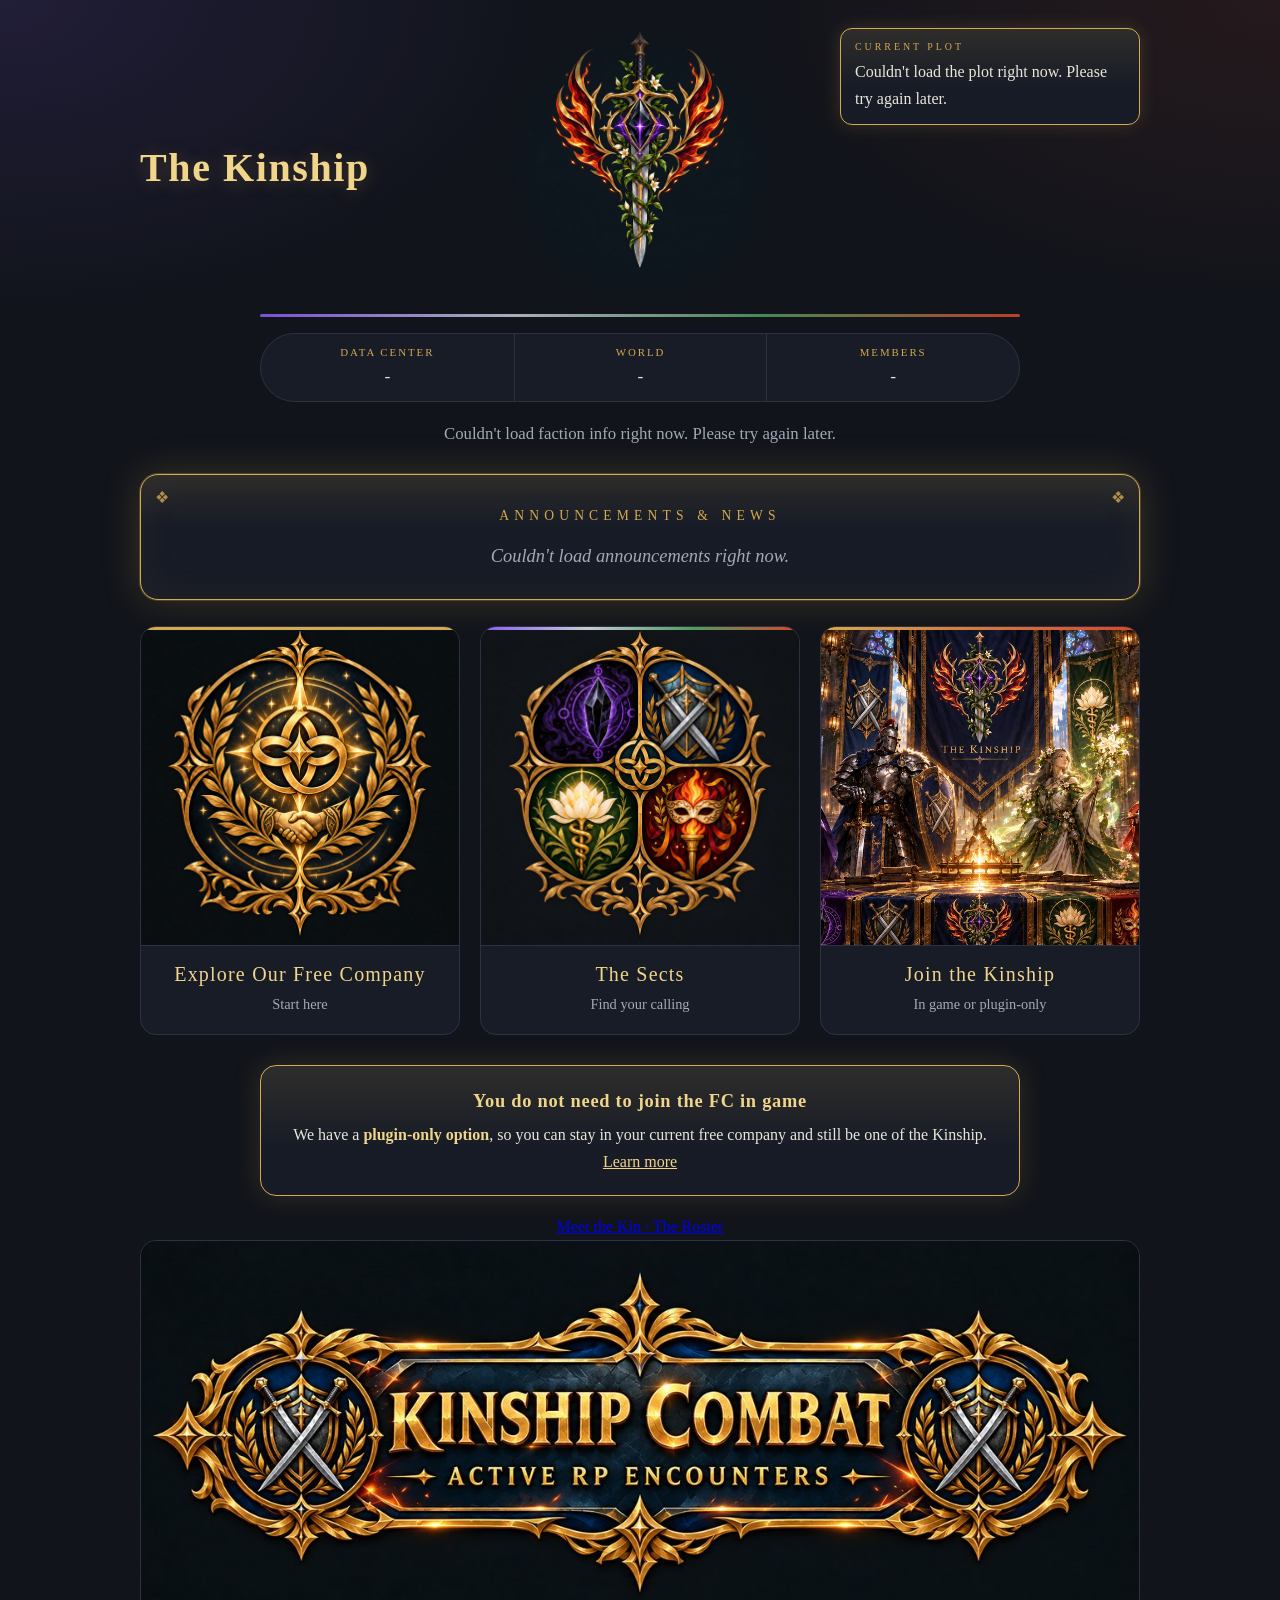
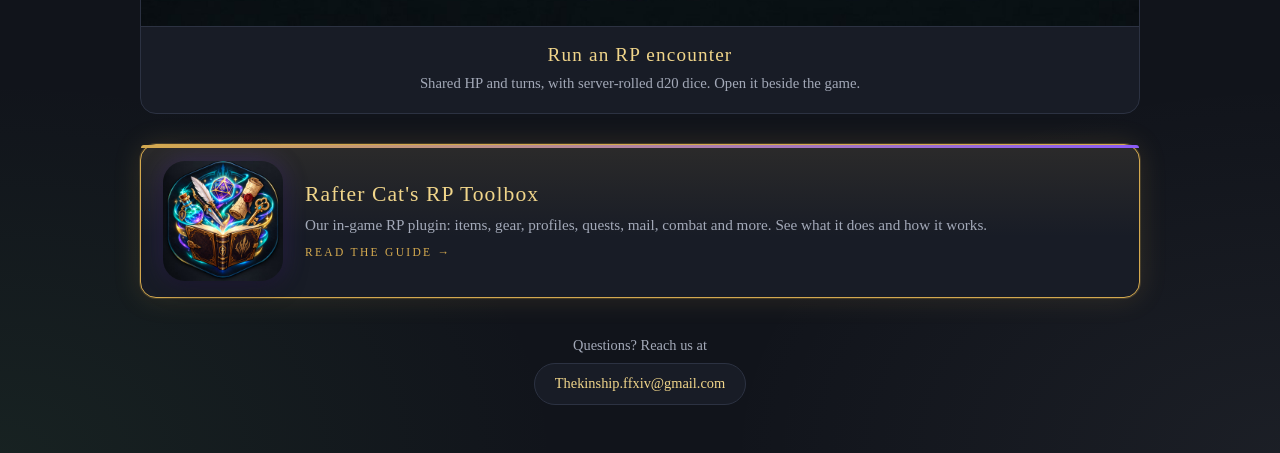
==== index.html @ 5b145092 "Add files via upload" ====
<!DOCTYPE html>
<html lang="en">
<head>
<meta charset="utf-8">
<meta name="viewport" content="width=device-width, initial-scale=1">
<title>The Kinship</title>
<meta name="description" content="The Kinship: a heavy role-play faction on Crystal / Mateus.">
<style>
  :root {
    --bg: #11141b;
    --panel: #181c26;
    --edge: #2c3242;
    --text: #e9e6dc;
    --muted: #a3a9b8;
    --gold: #d4a94f;
    --gold-soft: #f0d58a;
    --purple: #8b5cf6;
    --silver: #c4cad6;
    --green: #4f9d5d;
    --red: #d9472b;
    --sects: linear-gradient(90deg, var(--purple), var(--silver), var(--green), var(--red));
  }
  * { box-sizing: border-box; }
  html { scroll-behavior: smooth; }
  body {
    margin: 0;
    background:
      radial-gradient(900px 520px at 0% 0%, rgba(139,92,246,.13), transparent 62%),
      radial-gradient(900px 520px at 100% 0%, rgba(217,71,43,.10), transparent 62%),
      radial-gradient(900px 600px at 0% 100%, rgba(79,157,93,.10), transparent 62%),
      radial-gradient(900px 600px at 100% 100%, rgba(196,202,214,.06), transparent 62%),
      var(--bg);
    background-repeat: no-repeat;
    color: var(--text);
    font-family: Georgia, "Times New Roman", serif;
    line-height: 1.65;
  }
  .wrap { max-width: 1040px; margin: 0 auto; padding: 28px 20px 48px; }

  /* ---------- Header: name | logo | tagline ---------- */
  .masthead {
    display: grid;
    grid-template-columns: 1fr auto 1fr;
    align-items: center;
    gap: 20px;
  }
  .masthead h1 {
    margin: 0; font-size: clamp(1.6rem, 3.4vw, 2.5rem);
    letter-spacing: .04em; color: var(--gold-soft); text-align: left;
    text-shadow: 0 2px 18px rgba(212,169,79,.25);
  }
  .tagline {
    margin: 0; text-align: right; font-style: italic;
    color: var(--muted); font-size: clamp(1rem, 1.8vw, 1.25rem);
  }
  .logo {
    width: clamp(170px, 28vw, 280px); aspect-ratio: 1;
    -webkit-mask-image: radial-gradient(closest-side, #000 72%, transparent 100%);
            mask-image: radial-gradient(closest-side, #000 72%, transparent 100%);
  }
  .logo img { width: 100%; height: 100%; object-fit: contain; display: block; mix-blend-mode: lighten; }

  .sect-rule { height: 3px; border-radius: 3px; background: var(--sects); opacity: .85; margin: 6px auto 0; max-width: 760px; }

  /* ---------- Stats bar ---------- */
  .stats {
    display: grid; grid-template-columns: repeat(3, 1fr);
    margin: 16px auto 18px; max-width: 760px;
    border: 1px solid var(--edge); border-radius: 999px;
    background: var(--panel); overflow: hidden;
  }
  .stat { padding: 10px 14px; text-align: center; border-left: 1px solid var(--edge); }
  .stat:first-child { border-left: 0; }
  .stat small {
    display: block; font-size: .68rem; letter-spacing: .18em;
    text-transform: uppercase; color: var(--gold);
  }
  .stat b { font-weight: normal; font-size: 1.1rem; }

  /* ---------- About ---------- */
  .about {
    max-width: 760px; margin: 0 auto 26px; text-align: center;
    color: var(--muted); font-size: 1.05rem; white-space: pre-line;
  }

  /* ---------- Announcements: the big feature panel ---------- */
  .plot-panel {
    position: relative; margin: 0 auto 26px;
    padding: 30px 28px 28px;
    border-radius: 18px;
    background:
      linear-gradient(180deg, rgba(212,169,79,.10), rgba(24,28,38,.95) 40%),
      var(--panel);
    border: 1px solid var(--gold);
    box-shadow: 0 0 0 1px rgba(212,169,79,.25), 0 0 38px rgba(212,169,79,.22), inset 0 0 40px rgba(212,169,79,.05);
  }
  .plot-panel::before, .plot-panel::after {
    content: "\2756"; position: absolute; top: 10px; color: var(--gold); opacity: .8; font-size: 1rem;
  }
  .plot-panel::before { left: 14px; }
  .plot-panel::after  { right: 14px; }
  .feature-label {
    text-align: center; margin: 0 0 14px;
    font-size: .85rem; letter-spacing: .38em; text-transform: uppercase; color: var(--gold);
  }
  .feature-text {
    max-width: 720px; margin: 0 auto; text-align: center;
    color: var(--text); font-size: 1.15rem; white-space: pre-line;
  }
  .feature-text.empty { color: var(--muted); font-style: italic; }

  /* ---------- Current plot: small notice, top-right corner ---------- */
  .topbar { display: flex; justify-content: flex-end; margin-bottom: 6px; }
  .plot-note {
    width: min(300px, 100%); text-align: left; cursor: pointer;
    border: 1px solid var(--gold); border-radius: 12px; padding: 10px 14px 12px;
    background: linear-gradient(180deg, rgba(212,169,79,.12), rgba(24,28,38,.95) 60%), var(--panel);
    box-shadow: 0 0 18px rgba(212,169,79,.20);
  }
  .plot-note:focus-visible { outline: 2px solid var(--gold-soft); outline-offset: 2px; }
  .note-label {
    margin: 0 0 4px; font-size: .62rem; letter-spacing: .3em;
    text-transform: uppercase; color: var(--gold);
  }
  .plot-note .plot { padding: 6px 0 0; margin-top: 6px; border-top: 1px solid rgba(212,169,79,.25); }
  .plot-note .plot:first-child { border-top: 0; margin-top: 0; padding-top: 0; }
  .plot-note .plot h2 { margin: 0 0 2px; font-weight: normal; font-size: 1.05rem; color: var(--gold-soft); }
  .plot-note .plot p {
    margin: 0; font-size: .85rem; color: var(--muted); white-space: pre-line;
    display: -webkit-box; -webkit-line-clamp: 3; -webkit-box-orient: vertical; overflow: hidden;
  }
  .plot-note.open .plot p { display: block; }
  .plot-note .hint { margin: 6px 0 0; font-size: .62rem; letter-spacing: .12em; color: var(--muted); text-transform: uppercase; }

  /* ---------- Three image buttons ---------- */
  .cards { display: grid; grid-template-columns: repeat(3, 1fr); gap: 20px; margin-bottom: 30px; }
  .card {
    position: relative; display: flex; flex-direction: column; text-decoration: none; color: var(--text);
    border: 1px solid var(--edge); border-radius: 16px; overflow: hidden;
    background: var(--panel);
    transition: transform .2s ease, border-color .2s ease, box-shadow .2s ease;
  }
  .card::before { content: ""; position: absolute; left: 0; right: 0; top: 0; height: 3px; z-index: 2; background: var(--gold); }
  #cardSects::before { background: var(--sects); }
  #cardJoin::before { background: linear-gradient(90deg, var(--gold), var(--red)); }
  .card .pic { aspect-ratio: 1; overflow: hidden; background: #0d1016; }
  .card img { width: 100%; height: 100%; object-fit: cover; display: block; transition: transform .35s ease; }
  .card .cap { padding: 12px 14px 16px; text-align: center; border-top: 1px solid var(--edge); }
  .card .cap b { display: block; font-size: 1.25rem; font-weight: normal; letter-spacing: .06em; color: var(--gold-soft); }
  .card .cap span { font-size: .9rem; color: var(--muted); }
  a.card:hover, a.card:focus-visible {
    transform: translateY(-4px); border-color: var(--gold);
    box-shadow: 0 10px 30px rgba(0,0,0,.45), 0 0 26px rgba(212,169,79,.28);
  }
  a.card:hover img { transform: scale(1.04); }
  .card.soon { cursor: default; filter: saturate(.75); }
  .badge {
    position: absolute; top: 12px; right: 12px; z-index: 2;
    background: rgba(10,12,17,.85); border: 1px solid var(--gold); color: var(--gold-soft);
    font-size: .68rem; letter-spacing: .16em; text-transform: uppercase;
    padding: 3px 10px; border-radius: 999px;
  }

  /* ---------- Desktop: float the plot notice into the top-right corner ---------- */
  @media (min-width: 761px) {
    .wrap { position: relative; }
    .topbar { position: absolute; top: 28px; right: 20px; width: 300px; z-index: 5; margin: 0; }
    .tagline { align-self: end; padding-bottom: 6px; }
  }

  /* ---------- Kinship Combat banner ---------- */
  .combat {
    position: relative; display: block; text-decoration: none; color: var(--text);
    margin: 0 0 30px; border: 1px solid var(--edge); border-radius: 16px; overflow: hidden;
    background: var(--panel); transition: transform .2s ease, border-color .2s ease, box-shadow .2s ease;
  }
  .combat::before { content: ""; position: absolute; left: 0; right: 0; top: 0; height: 3px; z-index: 2; background: linear-gradient(90deg, var(--gold), var(--steel)); }
  .combat img { width: 100%; height: auto; display: block; }
  .combat .cap { display: block; padding: 12px 16px 16px; text-align: center; border-top: 1px solid var(--edge); }
  .combat .cap b { display: block; font-size: 1.2rem; font-weight: normal; letter-spacing: .06em; color: var(--gold-soft); }
  .combat .cap span { font-size: .92rem; color: var(--muted); }
  a.combat:hover, a.combat:focus-visible { transform: translateY(-3px); border-color: var(--gold); box-shadow: 0 10px 30px rgba(0,0,0,.45), 0 0 26px rgba(212,169,79,.28); }
  .combat.soon { cursor: default; filter: saturate(.75); }


  /* ---------- Rafter Cat's RP Toolbox: plugin guide button ---------- */
  .toolbox {
    position: relative; display: flex; align-items: center; gap: 22px; text-decoration: none; color: var(--text);
    margin: 0 0 30px; padding: 16px 22px; border: 1px solid var(--gold); border-radius: 16px; background:
      linear-gradient(180deg, rgba(212,169,79,.10), rgba(24,28,38,.95) 60%), var(--panel);
    box-shadow: 0 0 0 1px rgba(212,169,79,.2), 0 0 28px rgba(212,169,79,.16);
    transition: transform .2s ease, box-shadow .2s ease;
  }
  .toolbox::before { content: ""; position: absolute; left: 0; right: 0; top: 0; height: 3px; background: linear-gradient(90deg, var(--gold), var(--purple)); border-radius: 16px 16px 0 0; }
  .toolbox img { width: 120px; height: 120px; flex: 0 0 120px; border-radius: 22px; object-fit: cover; box-shadow: 0 6px 22px rgba(0,0,0,.5), 0 0 22px rgba(139,92,246,.3); }
  .toolbox .t b { display: block; font-size: 1.35rem; font-weight: normal; letter-spacing: .05em; color: var(--gold-soft); }
  .toolbox .t span { display: block; color: var(--muted); font-size: .95rem; }
  .toolbox .t em { display: inline-block; margin-top: 6px; font-style: normal; font-size: .72rem; letter-spacing: .2em; text-transform: uppercase; color: var(--gold); }
  a.toolbox:hover, a.toolbox:focus-visible { transform: translateY(-3px); box-shadow: 0 10px 30px rgba(0,0,0,.45), 0 0 30px rgba(212,169,79,.3); }
  @media (max-width: 760px) { .toolbox { flex-direction: column; text-align: center; } }

  /* ---------- Footer ---------- */
  footer { text-align: center; padding-top: 6px; color: var(--muted); font-size: .9rem; }
  .mail {
    display: inline-block; margin-top: 6px; padding: 8px 20px;
    border: 1px solid var(--edge); border-radius: 999px; color: var(--gold-soft);
    text-decoration: none; background: var(--panel);
  }
  .mail:hover { border-color: var(--gold); box-shadow: 0 0 18px rgba(212,169,79,.25); }

  [hidden] { display: none !important; }

  /* ---------- Phones ---------- */
  @media (max-width: 760px) {
    .masthead { grid-template-columns: 1fr; justify-items: center; gap: 8px; }
    .masthead h1, .tagline { text-align: center; }
    .masthead .logo { order: -1; }
    .stats { border-radius: 16px; }
    .stat small { font-size: .6rem; letter-spacing: .12em; }
    .stat b { font-size: .95rem; }
    .cards { grid-template-columns: 1fr; max-width: 360px; margin-left: auto; margin-right: auto; }
    .plot-panel { padding: 26px 18px 22px; }
    .plot-note { width: 100%; }
  }
  @media (prefers-reduced-motion: reduce) {
    * { transition: none !important; scroll-behavior: auto !important; }
  }
</style>
</head>
<body>
<div class="wrap">

  <!-- Current plot: small notice in the top-right corner (tap to expand) -->
  <div class="topbar">
    <aside class="plot-note" id="plotNote" tabindex="0" role="button" aria-expanded="false" aria-label="Current plot, tap to expand">
      <p class="note-label">Current Plot</p>
      <div id="plots">Loading…</div>
    </aside>
  </div>

  <!-- Name | Logo | Tagline -->
  <header class="masthead">
    <h1 id="name">The Kinship</h1>
    <div class="logo"><img id="logo" src="images/kinship-crest.jpg" alt="The Kinship crest" onerror="this.onerror=null;this.src=DEFAULT_LOGO"></div>
    <p class="tagline" id="tagline"></p>
  </header>

  <div class="sect-rule" aria-hidden="true"></div>

  <!-- Data center | World | Members -->
  <div class="stats">
    <div class="stat"><small>Data Center</small><b id="dc">-</b></div>
    <div class="stat"><small>World</small><b id="world">-</b></div>
    <div class="stat"><small>Members</small><b id="members">-</b></div>
  </div>

  <!-- About -->
  <p class="about" id="description">Loading…</p>

  <!-- Announcements & news: the big feature panel -->
  <section class="plot-panel" aria-label="Announcements and news">
    <p class="feature-label">Announcements &amp; News</p>
    <div class="feature-text" id="news">Loading…</div>
  </section>

  <!-- The Kin | The Sects | Join -->
  <nav class="cards" aria-label="Explore">
    <a class="card soon" id="cardKin" href="#" aria-disabled="true">
      <span class="badge">Coming soon</span>
      <span class="pic"><img src="images/kin-emblem.jpg" alt=""></span>
      <span class="cap"><b>Explore Our Free Company</b><span>Start here</span></span>
    </a>
    <a class="card soon" id="cardSects" href="#" aria-disabled="true">
      <span class="badge">Coming soon</span>
      <span class="pic"><img src="images/sects-emblem.jpg" alt=""></span>
      <span class="cap"><b>The Sects</b><span>Find your calling</span></span>
    </a>
    <a class="card soon" id="cardJoin" href="#" aria-disabled="true">
      <span class="badge">Coming soon</span>
      <span class="pic"><img src="images/join-button.jpg" alt="" style="object-position:50% 40%"></span>
      <span class="cap"><b>Join the Kinship</b><span>In game or plugin-only</span></span>
    </a>
  </nav>

  <div style="max-width:760px;margin:22px auto 0;border:1px solid var(--gold);border-radius:16px;padding:20px 22px;text-align:center;background:linear-gradient(180deg,rgba(212,169,79,.12),rgba(24,28,38,.95) 60%),var(--panel);box-shadow:0 0 28px rgba(212,169,79,.18)">
    <p style="margin:0 0 6px;color:var(--gold-soft);font-size:1.15rem;letter-spacing:.04em"><b>You do not need to join the FC in game</b></p>
    <p style="margin:0;color:var(--text)">We have a <b style="color:var(--gold-soft)">plugin-only option</b>, so you can stay in your current free company and still be one of the Kinship. <a href="explore.html#plugin-only" style="color:var(--gold-soft)">Learn more</a></p>
  </div>

  <p style="text-align:center;margin:18px 0 0"><a class="pill" href="roster.html">Meet the Kin &middot; The Roster</a></p>

  <!-- Kinship Combat: wide banner button -->
  <a class="combat soon" id="cardCombat" href="#" aria-disabled="true">
    <span class="badge">Coming soon</span>
    <img src="images/kinship-combat-banner.jpg" alt="Kinship Combat: Active RP Encounters">
    <span class="cap"><b>Run an RP encounter</b><span>Shared HP and turns, with server-rolled d20 dice. Open it beside the game.</span></span>
  </a>

  <!-- The plugin guide -->
  <a class="toolbox" href="guide.html">
    <img src="images/toolbox-icon.jpg" alt="Rafter Cat's RP Toolbox icon">
    <span class="t"><b>Rafter Cat's RP Toolbox</b><span>Our in-game RP plugin: items, gear, profiles, quests, mail, combat and more. See what it does and how it works.</span><em>Read the guide &rarr;</em></span>
  </a>

  <footer>
    Questions? Reach us at<br>
    <a class="mail" id="mail" href="mailto:Thekinship.ffxiv@gmail.com">Thekinship.ffxiv@gmail.com</a>
  </footer>
</div>

<script>
// ---- Your published Google Sheet links ----
const FACTION_URL = "https://docs.google.com/spreadsheets/d/e/2PACX-1vTAGpMH_xMZvl3V_Pxo-e57S1D9Q2RhjpGxtN2romaYZer0CjAI3qlYzgZa4SUpNZsIbX0Dt3ag6-Jg/pub?gid=0&single=true&output=csv";
const PLOTS_URL   = "https://docs.google.com/spreadsheets/d/e/2PACX-1vTAGpMH_xMZvl3V_Pxo-e57S1D9Q2RhjpGxtN2romaYZer0CjAI3qlYzgZa4SUpNZsIbX0Dt3ag6-Jg/pub?gid=1197750534&single=true&output=csv";

const DEFAULT_LOGO = "images/kinship-crest.jpg";

// ---- Pages for the two cards (fill these in as we build the pages) ----
// Leave "" and the card shows "Coming soon". Example: kin: "kin.html"
const PAGES = { kin: "explore.html", sects: "sects.html" };

// ---- Address of the Kinship Combat site (fill in once it is hosted). Empty = "Coming soon". ----
const COMBAT_URL = "https://kinship-combat.thekinship-ffxiv.workers.dev/";   // Kinship Combat on your own Cloudflare

// Small CSV parser that handles quoted fields
function parseCSV(text) {
  const rows = []; let row = [], cell = "", q = false;
  for (let i = 0; i < text.length; i++) {
    const c = text[i];
    if (q) {
      if (c === '"' && text[i + 1] === '"') { cell += '"'; i++; }
      else if (c === '"') q = false;
      else cell += c;
    } else if (c === '"') q = true;
    else if (c === ",") { row.push(cell); cell = ""; }
    else if (c === "\n" || c === "\r") {
      if (c === "\r" && text[i + 1] === "\n") i++;
      row.push(cell); rows.push(row); row = []; cell = "";
    } else cell += c;
  }
  if (cell !== "" || row.length) { row.push(cell); rows.push(row); }
  return rows.filter(r => r.some(x => x.trim() !== ""));
}

async function load(url) {
  const res = await fetch(url);
  if (!res.ok) throw new Error("HTTP " + res.status);
  return parseCSV(await res.text());
}

const $ = id => document.getElementById(id);
const safeUrl = u => /^https?:\/\//i.test(u) ? u : "";
const safeImg = u => /^https?:\/\//i.test(u) || /^images\//i.test(u) ? u : "";

function enableCard(id, href, external) {
  const el = $(id);
  if (!href) return;
  el.href = href;
  el.classList.remove("soon");
  el.removeAttribute("aria-disabled");
  el.querySelector(".badge").remove();
  if (external) { el.target = "_blank"; el.rel = "noopener"; }
}

async function main() {
  enableCard("cardKin", PAGES.kin);
  enableCard("cardSects", PAGES.sects);
  enableCard("cardJoin", "apply.html");
  enableCard("cardCombat", COMBAT_URL, true);

  try {
    const rows = await load(FACTION_URL);
    const d = {};
    rows.slice(1).forEach(r => { d[(r[0] || "").trim().toLowerCase()] = (r[1] || "").trim(); });

    if (d.faction_name) { $("name").textContent = d.faction_name; document.title = d.faction_name; }
    $("tagline").textContent = d.tagline || "";
    $("description").textContent = d.description || "";
    $("dc").textContent = d.data_center || "-";
    $("world").textContent = d.world || "-";
    $("members").textContent = d.member_count || "-";

    const logo = safeImg(d.logo_url);
    if (logo) {                              // a custom logo link; if it is broken, fall back to the built-in crest
      const probe = new Image();
      probe.onload = () => { $("logo").src = logo; };
      probe.src = logo;
    }

    const news = $("news");
    if (d.announcements) { news.textContent = d.announcements; news.classList.remove("empty"); }
    else { news.textContent = "No announcements right now. Check back soon."; news.classList.add("empty"); }

    // the Join card opens our own application form (apply.html)

    if (d.contact_email && /^[^@\s]+@[^@\s]+\.[^@\s]+$/.test(d.contact_email)) {
      $("mail").href = "mailto:" + d.contact_email; $("mail").textContent = d.contact_email;
    }
  } catch (e) {
    $("description").textContent = "Couldn't load faction info right now. Please try again later.";
    $("news").textContent = "Couldn't load announcements right now."; $("news").classList.add("empty");
  }

  try {
    const rows = await load(PLOTS_URL);
    const head = rows[0].map(h => h.trim().toLowerCase());
    const idx = n => head.indexOf(n);
    const plots = rows.slice(1)
      .map(r => ({ title: r[idx("title")] || "", summary: r[idx("summary")] || "", status: (r[idx("status")] || "").trim().toLowerCase(), order: parseFloat(r[idx("order")]) || 999 }))
      .filter(p => p.status === "active" && p.title)
      .sort((a, b) => a.order - b.order);
    const box = $("plots"); box.textContent = "";
    if (!plots.length) { box.textContent = "No active plot right now."; return; }
    plots.forEach(p => {
      const el = document.createElement("div"); el.className = "plot";
      const h = document.createElement("h2"); h.textContent = p.title;
      const s = document.createElement("p"); s.textContent = p.summary;
      el.append(h, s); box.appendChild(el);
    });
    const hint = document.createElement("p"); hint.className = "hint"; hint.textContent = "Tap to read more"; box.appendChild(hint);
  } catch (e) {
    $("plots").textContent = "Couldn't load the plot right now. Please try again later.";
  }
}
main();

// Tap / Enter on the corner notice expands or collapses the full plot text
(function () {
  const note = $("plotNote");
  const toggle = () => {
    const open = note.classList.toggle("open");
    note.setAttribute("aria-expanded", open);
    const hint = note.querySelector(".hint"); if (hint) hint.textContent = open ? "Tap to collapse" : "Tap to read more";
  };
  note.addEventListener("click", toggle);
  note.addEventListener("keydown", e => { if (e.key === "Enter" || e.key === " ") { e.preventDefault(); toggle(); } });
})();
</script>
</body>
</html>
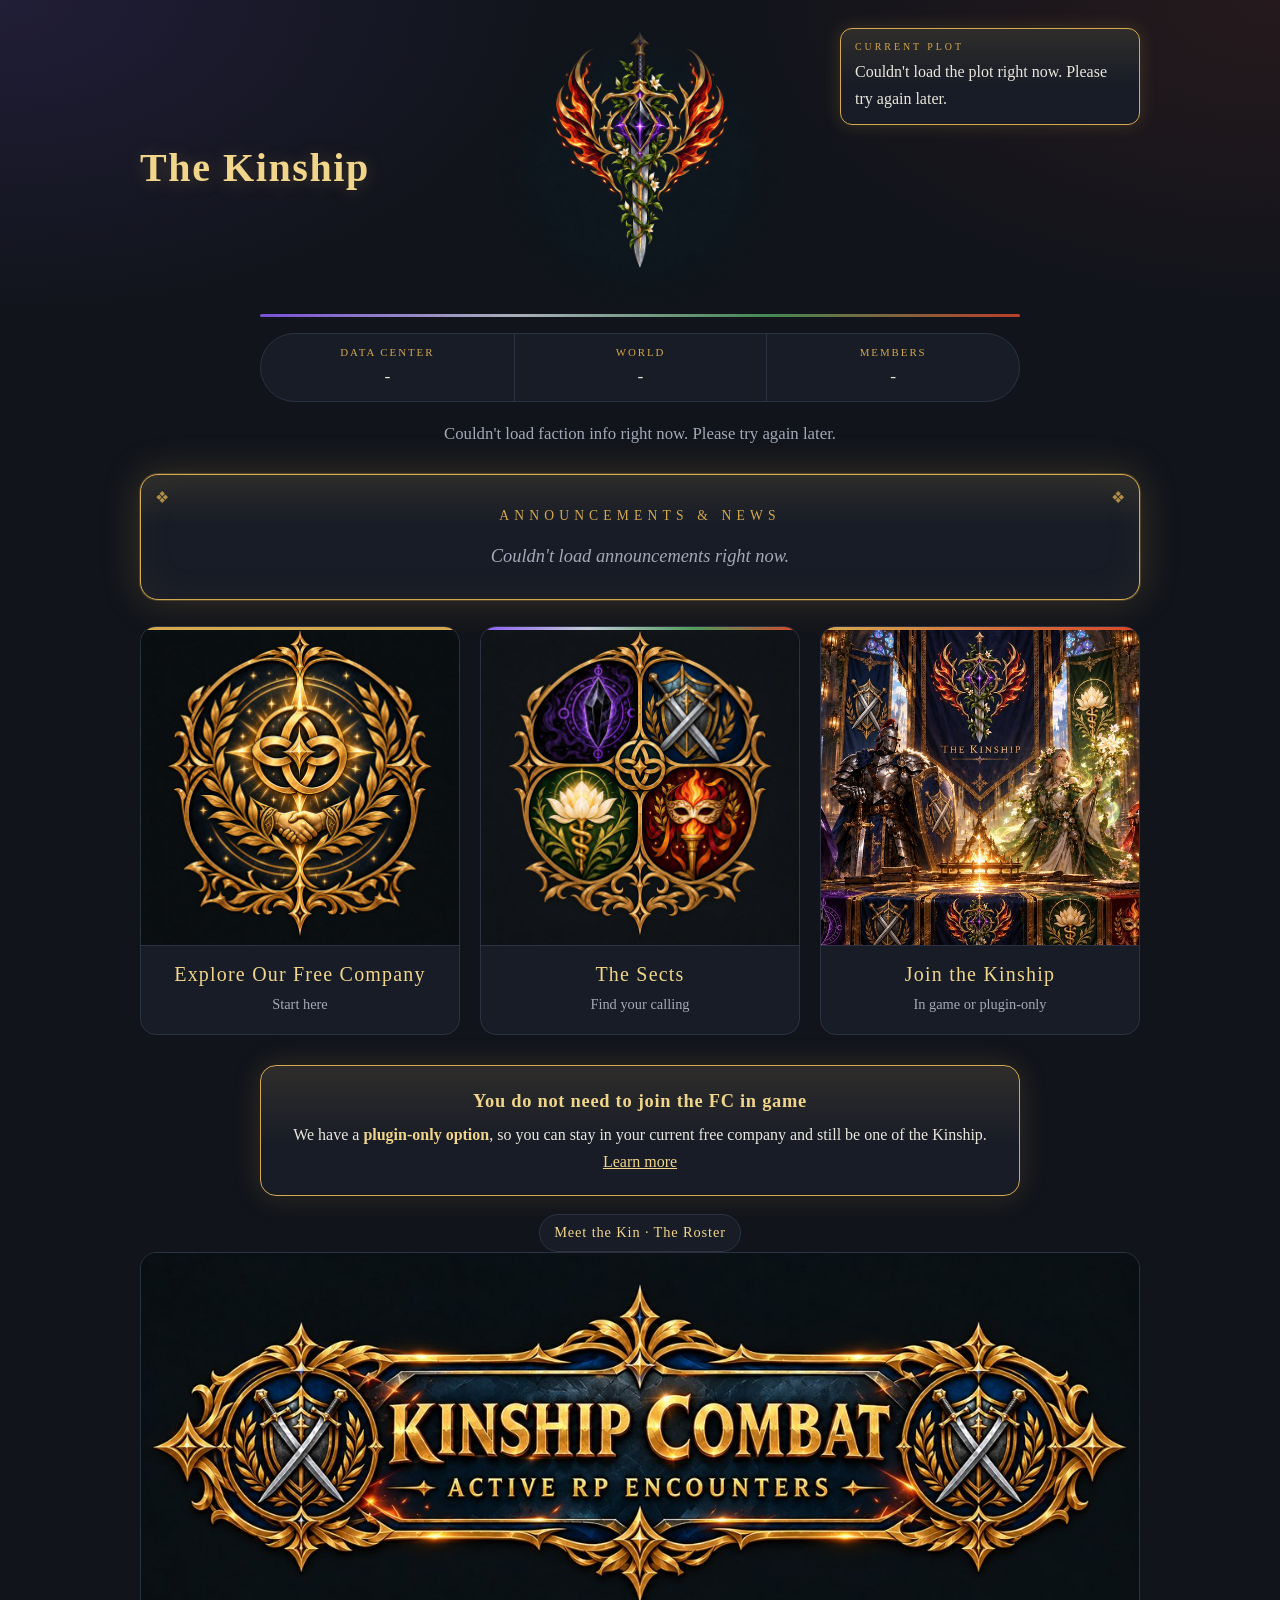
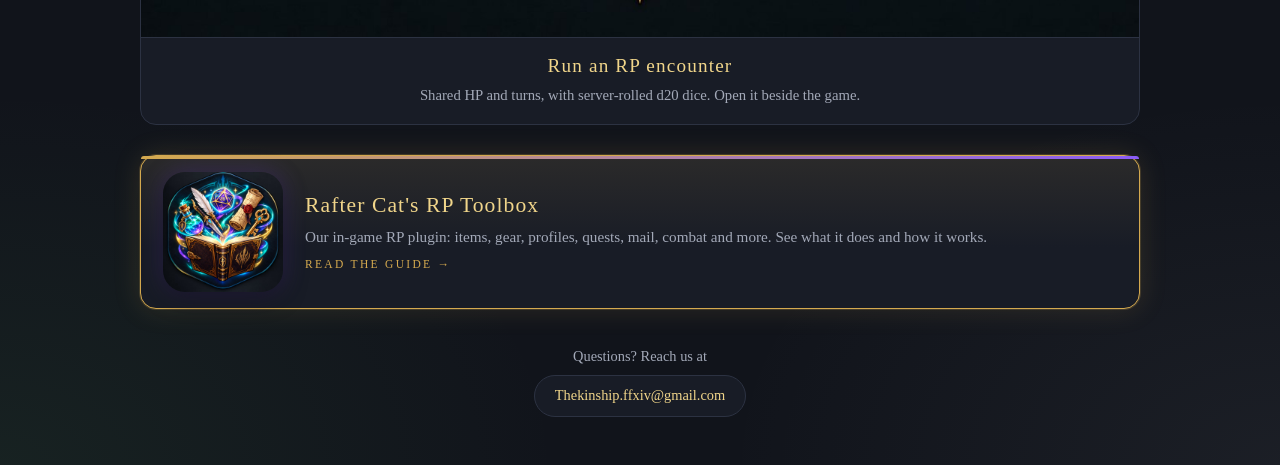
==== commit eb7d170a: "Add files via upload" ====
--- a/index.html
+++ b/index.html
@@ -169,6 +169,11 @@
   }
 
   /* ---------- Kinship Combat banner ---------- */
+  .pill {
+    display: inline-block; text-decoration: none; color: var(--gold-soft);
+    font-size: .9rem; letter-spacing: .06em; padding: 6px 14px;
+    border: 1px solid var(--edge); border-radius: 999px; background: var(--panel);
+  }
   .combat {
     position: relative; display: block; text-decoration: none; color: var(--text);
     margin: 0 0 30px; border: 1px solid var(--edge); border-radius: 16px; overflow: hidden;
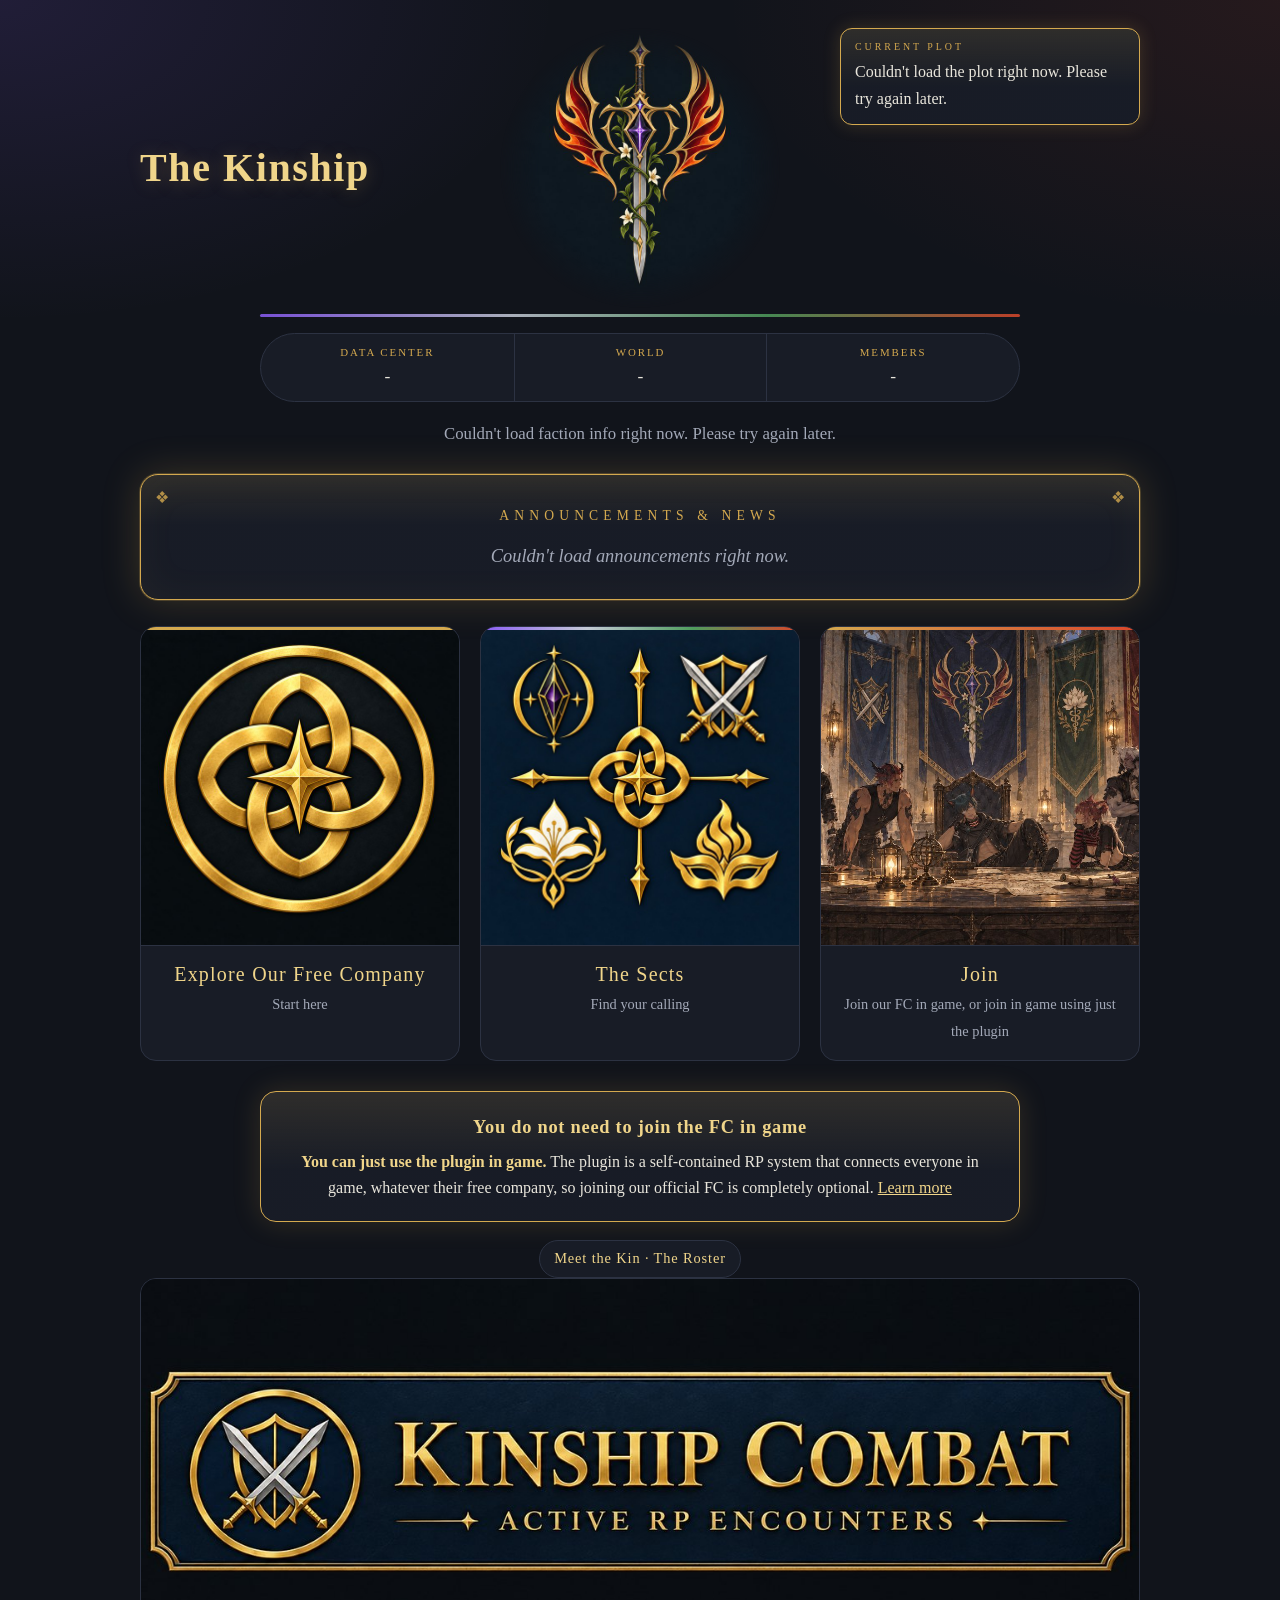
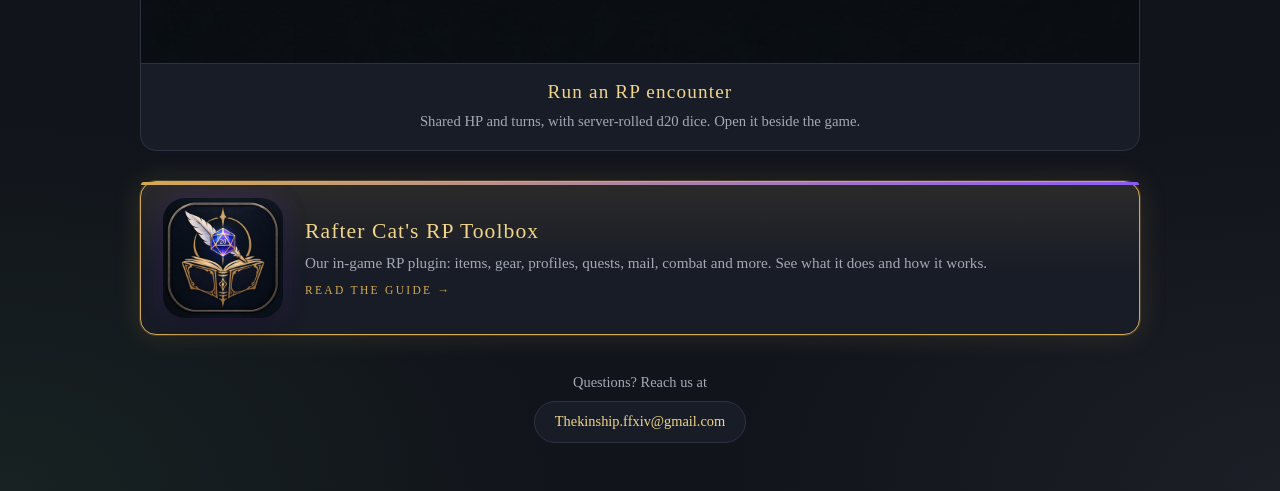
==== commit d7cb5ce5: "Add files via upload" ====
--- a/index.html
+++ b/index.html
@@ -283,13 +283,13 @@
     <a class="card soon" id="cardJoin" href="#" aria-disabled="true">
       <span class="badge">Coming soon</span>
       <span class="pic"><img src="images/join-button.jpg" alt="" style="object-position:50% 40%"></span>
-      <span class="cap"><b>Join the Kinship</b><span>In game or plugin-only</span></span>
+      <span class="cap"><b>Join</b><span>Join our FC in game, or join in game using just the plugin</span></span>
     </a>
   </nav>
 
   <div style="max-width:760px;margin:22px auto 0;border:1px solid var(--gold);border-radius:16px;padding:20px 22px;text-align:center;background:linear-gradient(180deg,rgba(212,169,79,.12),rgba(24,28,38,.95) 60%),var(--panel);box-shadow:0 0 28px rgba(212,169,79,.18)">
     <p style="margin:0 0 6px;color:var(--gold-soft);font-size:1.15rem;letter-spacing:.04em"><b>You do not need to join the FC in game</b></p>
-    <p style="margin:0;color:var(--text)">We have a <b style="color:var(--gold-soft)">plugin-only option</b>, so you can stay in your current free company and still be one of the Kinship. <a href="explore.html#plugin-only" style="color:var(--gold-soft)">Learn more</a></p>
+    <p style="margin:0;color:var(--text)"><b style="color:var(--gold-soft)">You can just use the plugin in game.</b> The plugin is a self-contained RP system that connects everyone in game, whatever their free company, so joining our official FC is completely optional. <a href="explore.html#plugin-only" style="color:var(--gold-soft)">Learn more</a></p>
   </div>
 
   <p style="text-align:center;margin:18px 0 0"><a class="pill" href="roster.html">Meet the Kin &middot; The Roster</a></p>
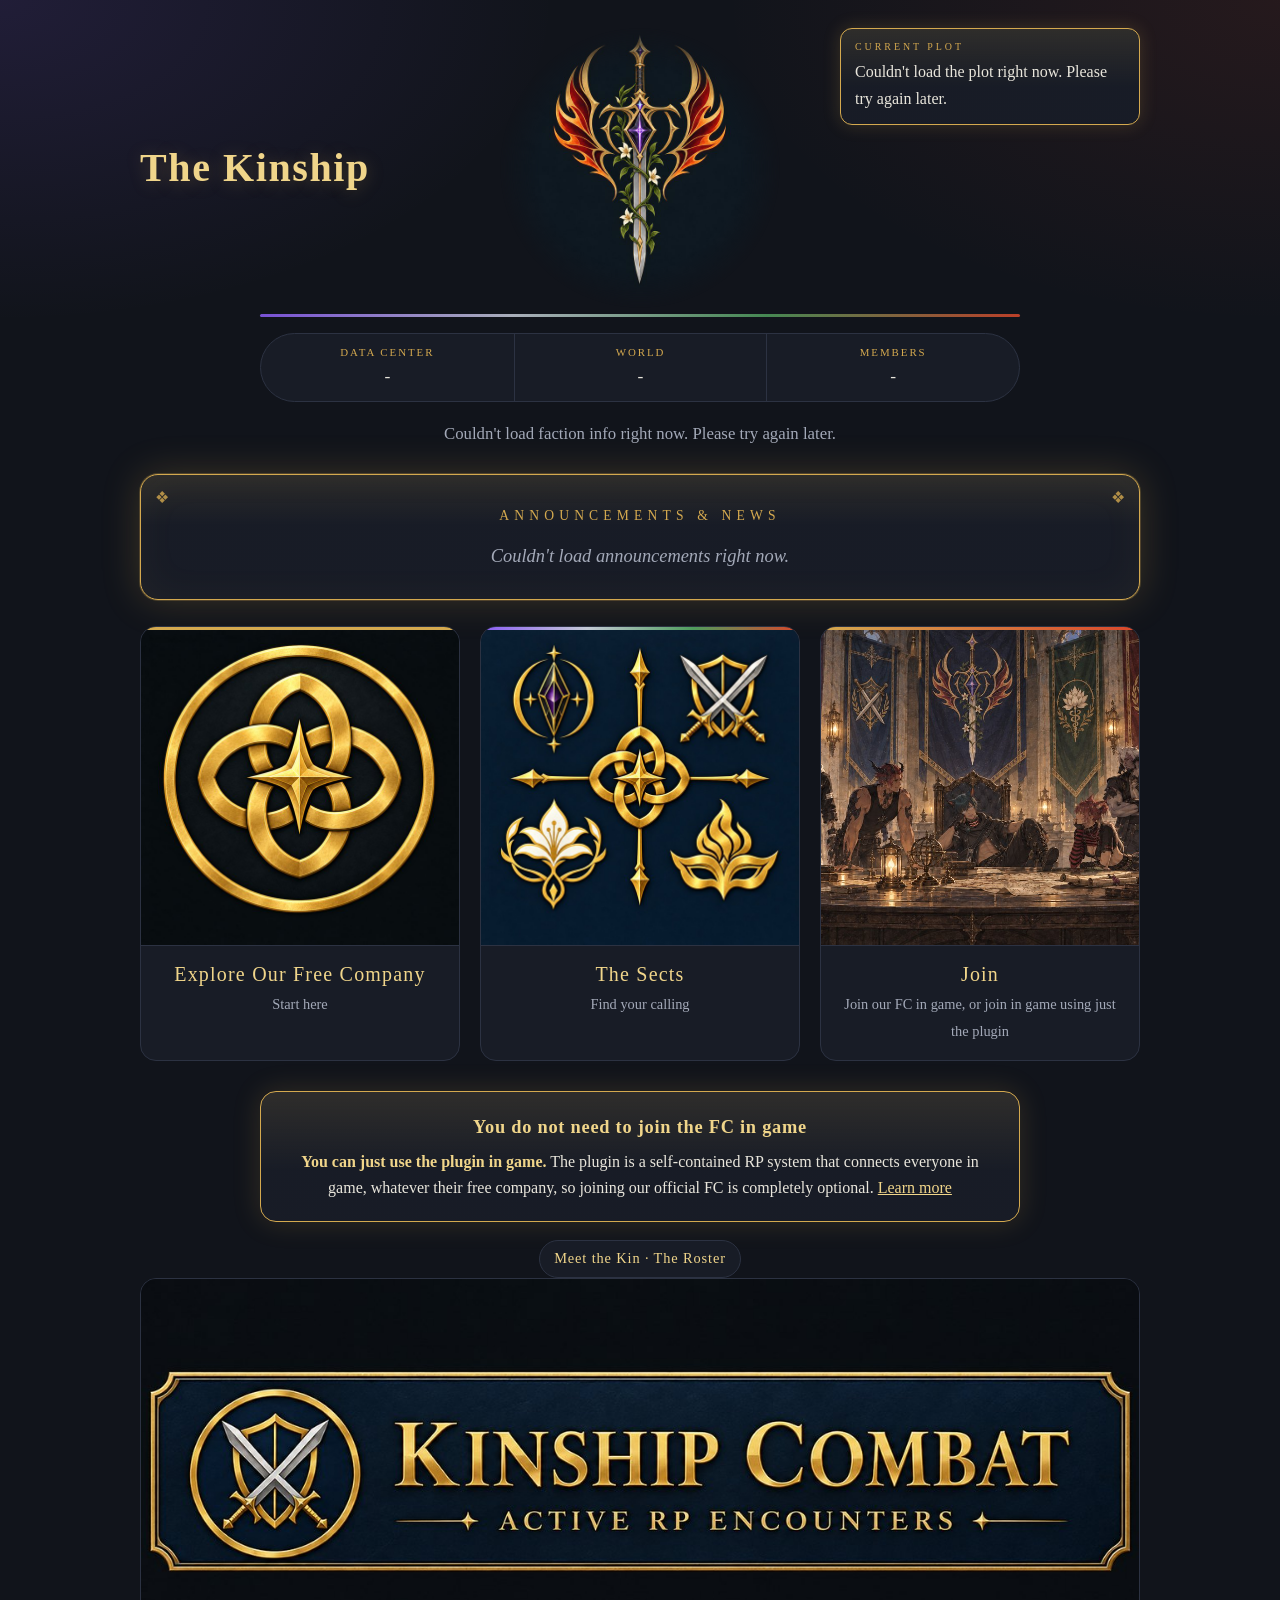
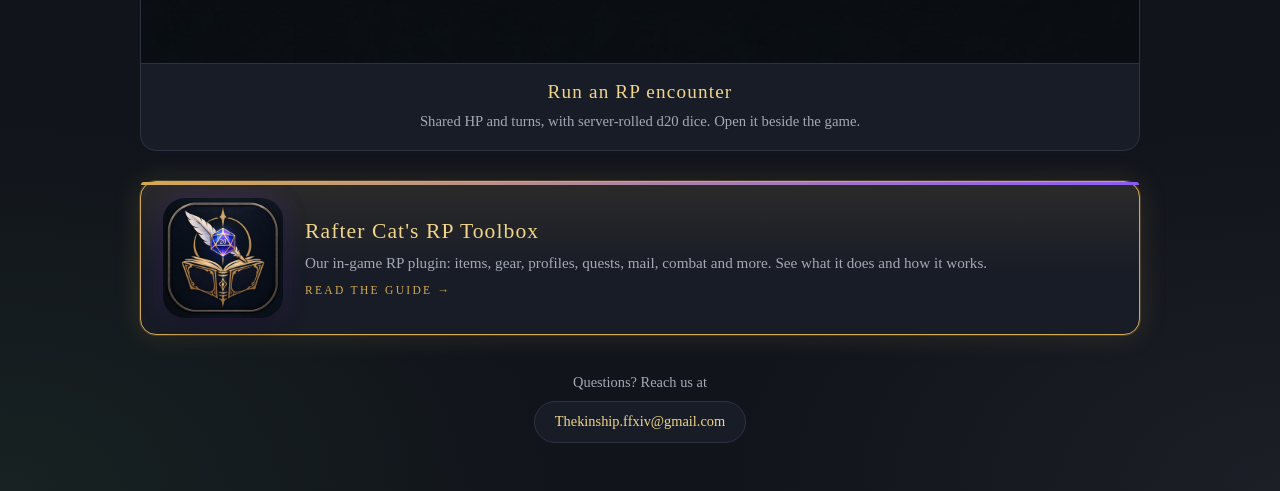
==== commit 6a000c17: "Add files via upload" ====
--- a/index.html
+++ b/index.html
@@ -282,7 +282,7 @@
     </a>
     <a class="card soon" id="cardJoin" href="#" aria-disabled="true">
       <span class="badge">Coming soon</span>
-      <span class="pic"><img src="images/join-button.jpg" alt="" style="object-position:50% 40%"></span>
+      <span class="pic"><img src="images/join-button.jpg" alt=""></span>
       <span class="cap"><b>Join</b><span>Join our FC in game, or join in game using just the plugin</span></span>
     </a>
   </nav>
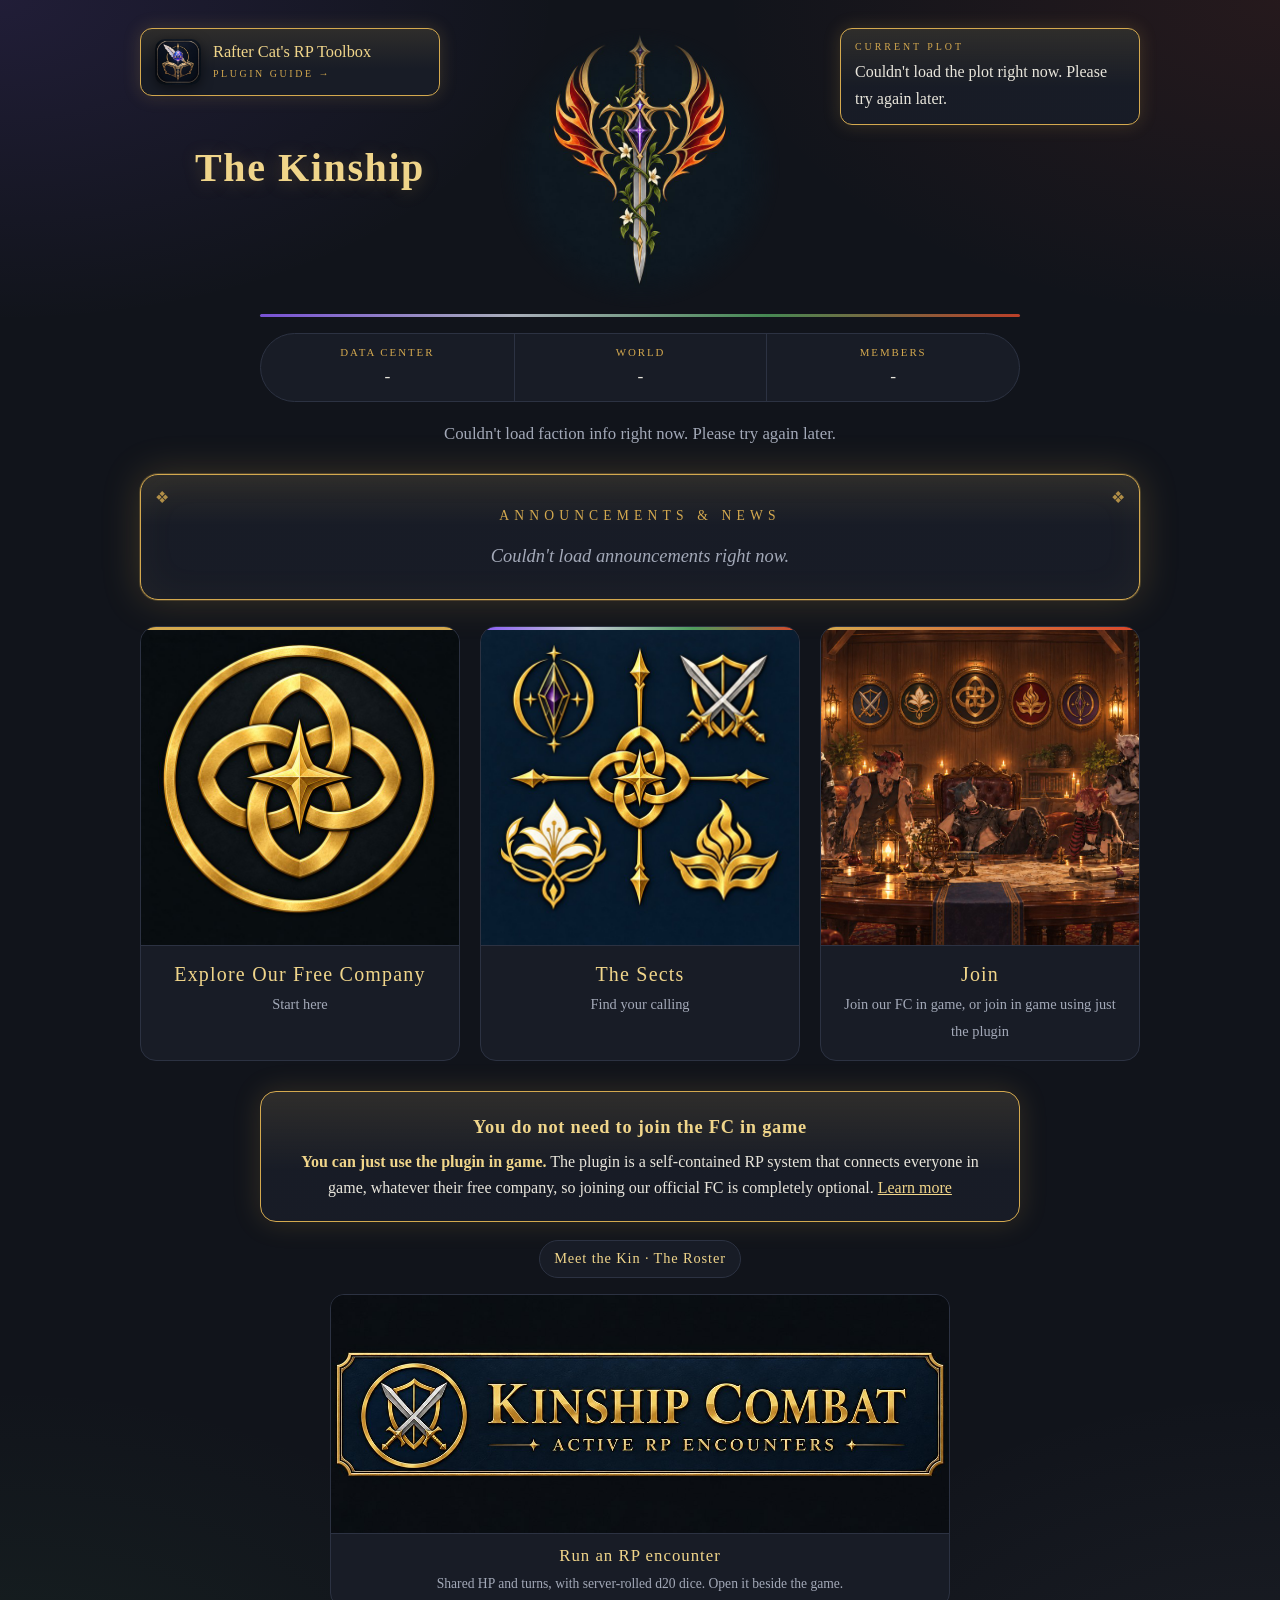
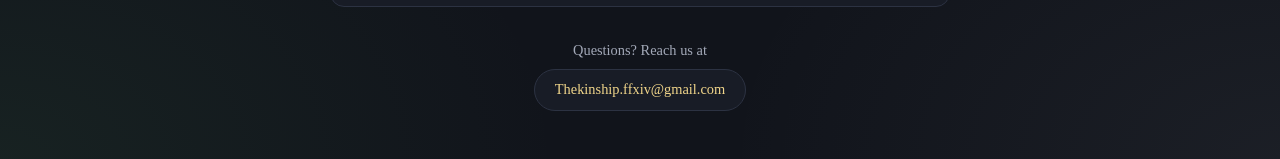
==== commit 709c4202: "Add files via upload" ====
--- a/index.html
+++ b/index.html
@@ -110,7 +110,17 @@
   .feature-text.empty { color: var(--muted); font-style: italic; }
 
   /* ---------- Current plot: small notice, top-right corner ---------- */
-  .topbar { display: flex; justify-content: flex-end; margin-bottom: 6px; }
+  .topbar { display: flex; justify-content: space-between; align-items: flex-start; gap: 10px; margin-bottom: 6px; }
+  .tool-note {
+    display: flex; align-items: center; gap: 12px; text-decoration: none; color: var(--text);
+    width: min(300px, 100%); border: 1px solid var(--gold); border-radius: 12px; padding: 10px 14px;
+    background: linear-gradient(180deg, rgba(212,169,79,.12), rgba(24,28,38,.95) 60%), var(--panel);
+    box-shadow: 0 0 18px rgba(212,169,79,.20); transition: box-shadow .2s ease, transform .2s ease;
+  }
+  .tool-note:hover, .tool-note:focus-visible { box-shadow: 0 0 24px rgba(212,169,79,.35); transform: translateY(-2px); outline: none; }
+  .tool-note img { width: 46px; height: 46px; flex: 0 0 46px; border-radius: 10px; object-fit: cover; box-shadow: 0 3px 12px rgba(0,0,0,.5); }
+  .tool-note .tn b { display: block; font-weight: normal; font-size: 1.02rem; line-height: 1.25; color: var(--gold-soft); }
+  .tool-note .tn em { display: block; margin-top: 3px; font-style: normal; font-size: .62rem; letter-spacing: .26em; text-transform: uppercase; color: var(--gold); }
   .plot-note {
     width: min(300px, 100%); text-align: left; cursor: pointer;
     border: 1px solid var(--gold); border-radius: 12px; padding: 10px 14px 12px;
@@ -164,7 +174,10 @@
   /* ---------- Desktop: float the plot notice into the top-right corner ---------- */
   @media (min-width: 761px) {
     .wrap { position: relative; }
-    .topbar { position: absolute; top: 28px; right: 20px; width: 300px; z-index: 5; margin: 0; }
+    .topbar { position: absolute; top: 28px; left: 20px; right: 20px; z-index: 5; margin: 0; pointer-events: none; }
+    .topbar > * { pointer-events: auto; }
+    .masthead h1 { text-align: center; }
+    .tagline { text-align: center; }
     .tagline { align-self: end; padding-bottom: 6px; }
   }
 
@@ -176,14 +189,14 @@
   }
   .combat {
     position: relative; display: block; text-decoration: none; color: var(--text);
-    margin: 0 0 30px; border: 1px solid var(--edge); border-radius: 16px; overflow: hidden;
+    max-width: 620px; margin: 0 auto 26px; border: 1px solid var(--edge); border-radius: 14px; overflow: hidden;
     background: var(--panel); transition: transform .2s ease, border-color .2s ease, box-shadow .2s ease;
   }
   .combat::before { content: ""; position: absolute; left: 0; right: 0; top: 0; height: 3px; z-index: 2; background: linear-gradient(90deg, var(--gold), var(--steel)); }
   .combat img { width: 100%; height: auto; display: block; }
-  .combat .cap { display: block; padding: 12px 16px 16px; text-align: center; border-top: 1px solid var(--edge); }
-  .combat .cap b { display: block; font-size: 1.2rem; font-weight: normal; letter-spacing: .06em; color: var(--gold-soft); }
-  .combat .cap span { font-size: .92rem; color: var(--muted); }
+  .combat .cap { display: block; padding: 8px 14px 10px; text-align: center; border-top: 1px solid var(--edge); }
+  .combat .cap b { display: block; font-size: 1.05rem; font-weight: normal; letter-spacing: .06em; color: var(--gold-soft); }
+  .combat .cap span { font-size: .85rem; color: var(--muted); }
   a.combat:hover, a.combat:focus-visible { transform: translateY(-3px); border-color: var(--gold); box-shadow: 0 10px 30px rgba(0,0,0,.45), 0 0 26px rgba(212,169,79,.28); }
   .combat.soon { cursor: default; filter: saturate(.75); }
 
@@ -226,6 +239,8 @@
     .cards { grid-template-columns: 1fr; max-width: 360px; margin-left: auto; margin-right: auto; }
     .plot-panel { padding: 26px 18px 22px; }
     .plot-note { width: 100%; }
+    .topbar { flex-direction: column; align-items: stretch; }
+    .tool-note { width: 100%; }
   }
   @media (prefers-reduced-motion: reduce) {
     * { transition: none !important; scroll-behavior: auto !important; }
@@ -237,6 +252,10 @@
 
   <!-- Current plot: small notice in the top-right corner (tap to expand) -->
   <div class="topbar">
+    <a class="tool-note" href="guide.html" aria-label="Rafter Cat's RP Toolbox, plugin guide">
+      <img src="images/toolbox-icon.jpg" alt="">
+      <span class="tn"><b>Rafter Cat's RP Toolbox</b><em>Plugin guide &rarr;</em></span>
+    </a>
     <aside class="plot-note" id="plotNote" tabindex="0" role="button" aria-expanded="false" aria-label="Current plot, tap to expand">
       <p class="note-label">Current Plot</p>
       <div id="plots">Loading…</div>
@@ -292,19 +311,13 @@
     <p style="margin:0;color:var(--text)"><b style="color:var(--gold-soft)">You can just use the plugin in game.</b> The plugin is a self-contained RP system that connects everyone in game, whatever their free company, so joining our official FC is completely optional. <a href="explore.html#plugin-only" style="color:var(--gold-soft)">Learn more</a></p>
   </div>
 
-  <p style="text-align:center;margin:18px 0 0"><a class="pill" href="roster.html">Meet the Kin &middot; The Roster</a></p>
+  <p style="text-align:center;margin:18px 0 16px"><a class="pill" href="roster.html">Meet the Kin &middot; The Roster</a></p>
 
   <!-- Kinship Combat: wide banner button -->
   <a class="combat soon" id="cardCombat" href="#" aria-disabled="true">
     <span class="badge">Coming soon</span>
     <img src="images/kinship-combat-banner.jpg" alt="Kinship Combat: Active RP Encounters">
     <span class="cap"><b>Run an RP encounter</b><span>Shared HP and turns, with server-rolled d20 dice. Open it beside the game.</span></span>
-  </a>
-
-  <!-- The plugin guide -->
-  <a class="toolbox" href="guide.html">
-    <img src="images/toolbox-icon.jpg" alt="Rafter Cat's RP Toolbox icon">
-    <span class="t"><b>Rafter Cat's RP Toolbox</b><span>Our in-game RP plugin: items, gear, profiles, quests, mail, combat and more. See what it does and how it works.</span><em>Read the guide &rarr;</em></span>
   </a>
 
   <footer>
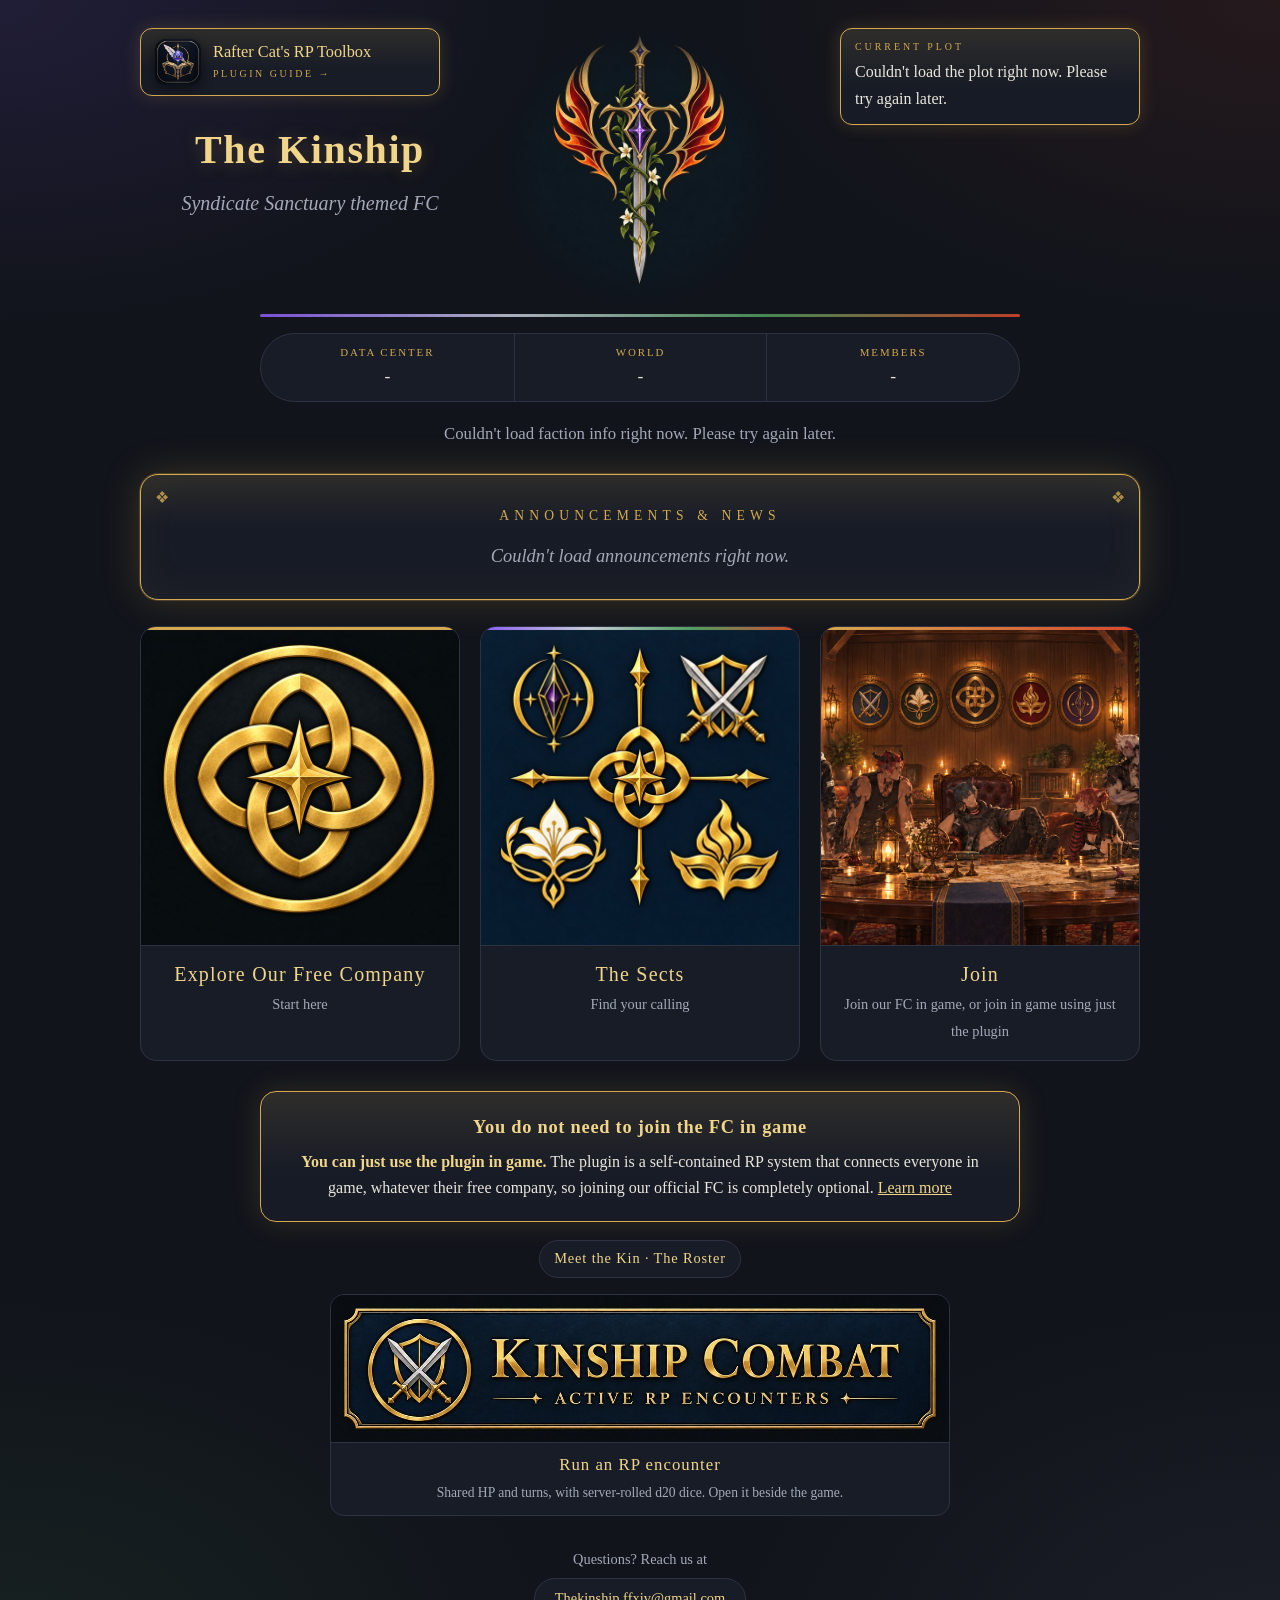
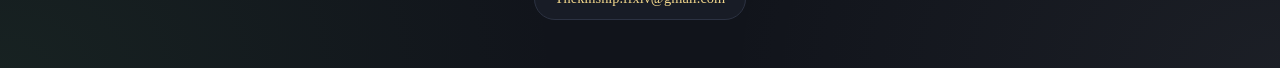
==== commit 2f4dfb80: "Add files via upload" ====
--- a/index.html
+++ b/index.html
@@ -53,6 +53,8 @@
     margin: 0; text-align: right; font-style: italic;
     color: var(--muted); font-size: clamp(1rem, 1.8vw, 1.25rem);
   }
+  .nameblock { text-align: center; }
+  .nameblock .theme { text-align: center; padding-bottom: 0; margin-top: 4px; }
   .logo {
     width: clamp(170px, 28vw, 280px); aspect-ratio: 1;
     -webkit-mask-image: radial-gradient(closest-side, #000 72%, transparent 100%);
@@ -264,7 +266,10 @@
 
   <!-- Name | Logo | Tagline -->
   <header class="masthead">
-    <h1 id="name">The Kinship</h1>
+    <div class="nameblock">
+      <h1 id="name">The Kinship</h1>
+      <p class="tagline theme">Syndicate Sanctuary themed FC</p>
+    </div>
     <div class="logo"><img id="logo" src="images/kinship-crest.jpg" alt="The Kinship crest" onerror="this.onerror=null;this.src=DEFAULT_LOGO"></div>
     <p class="tagline" id="tagline"></p>
   </header>
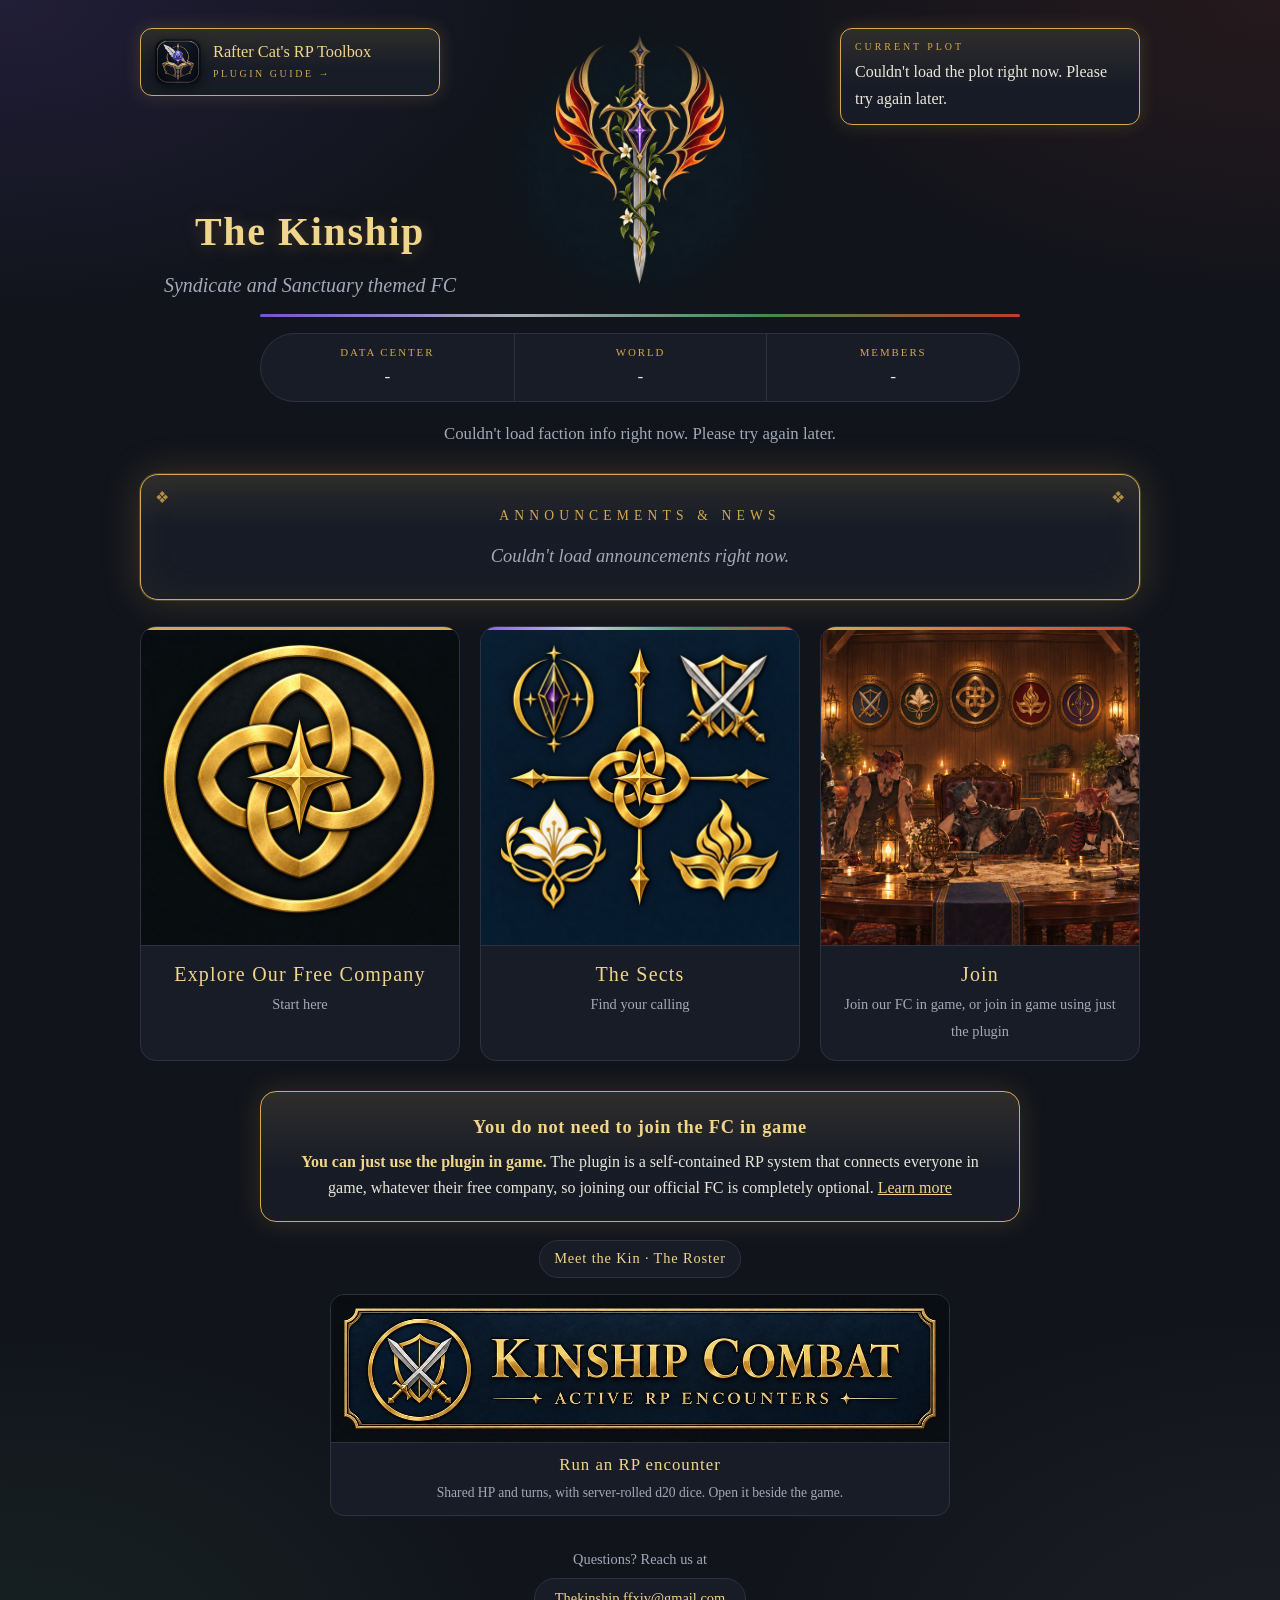
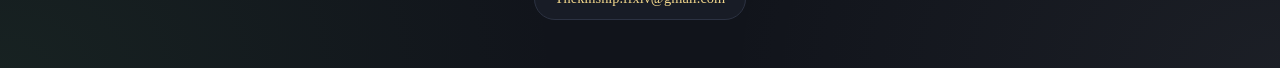
==== commit 07d1dc35: "Add files via upload" ====
--- a/index.html
+++ b/index.html
@@ -55,6 +55,7 @@
   }
   .nameblock { text-align: center; }
   .nameblock .theme { text-align: center; padding-bottom: 0; margin-top: 4px; }
+  @media (min-width: 761px) { .nameblock { align-self: end; padding-bottom: 6px; } }
   .logo {
     width: clamp(170px, 28vw, 280px); aspect-ratio: 1;
     -webkit-mask-image: radial-gradient(closest-side, #000 72%, transparent 100%);
@@ -268,7 +269,7 @@
   <header class="masthead">
     <div class="nameblock">
       <h1 id="name">The Kinship</h1>
-      <p class="tagline theme">Syndicate Sanctuary themed FC</p>
+      <p class="tagline theme">Syndicate and Sanctuary themed FC</p>
     </div>
     <div class="logo"><img id="logo" src="images/kinship-crest.jpg" alt="The Kinship crest" onerror="this.onerror=null;this.src=DEFAULT_LOGO"></div>
     <p class="tagline" id="tagline"></p>
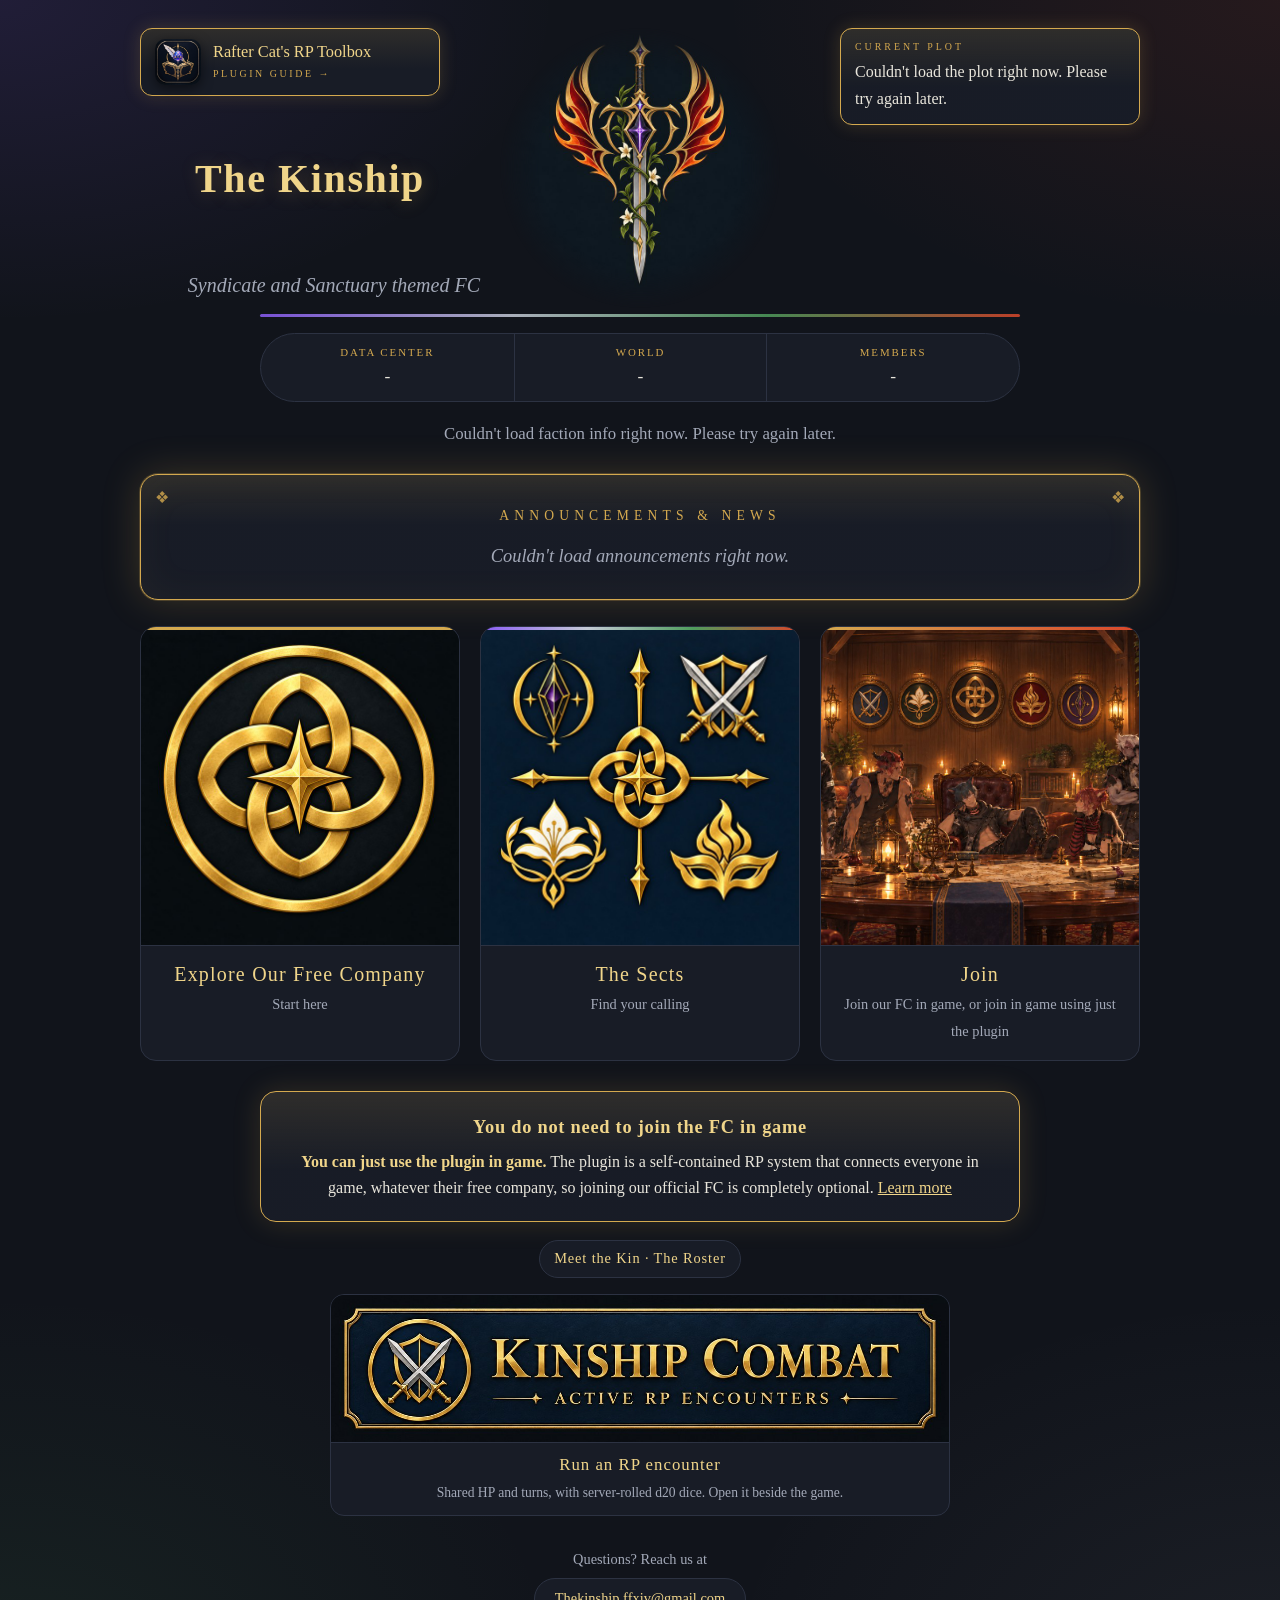
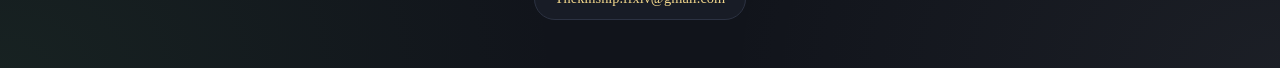
==== commit ddb830aa: "Add files via upload" ====
--- a/index.html
+++ b/index.html
@@ -55,7 +55,7 @@
   }
   .nameblock { text-align: center; }
   .nameblock .theme { text-align: center; padding-bottom: 0; margin-top: 4px; }
-  @media (min-width: 761px) { .nameblock { align-self: end; padding-bottom: 6px; } }
+  @media (min-width: 761px) { .nameblock { align-self: stretch; display: flex; flex-direction: column; padding: 64px 0 6px; } .nameblock h1 { margin: auto 0; } }
   .logo {
     width: clamp(170px, 28vw, 280px); aspect-ratio: 1;
     -webkit-mask-image: radial-gradient(closest-side, #000 72%, transparent 100%);
